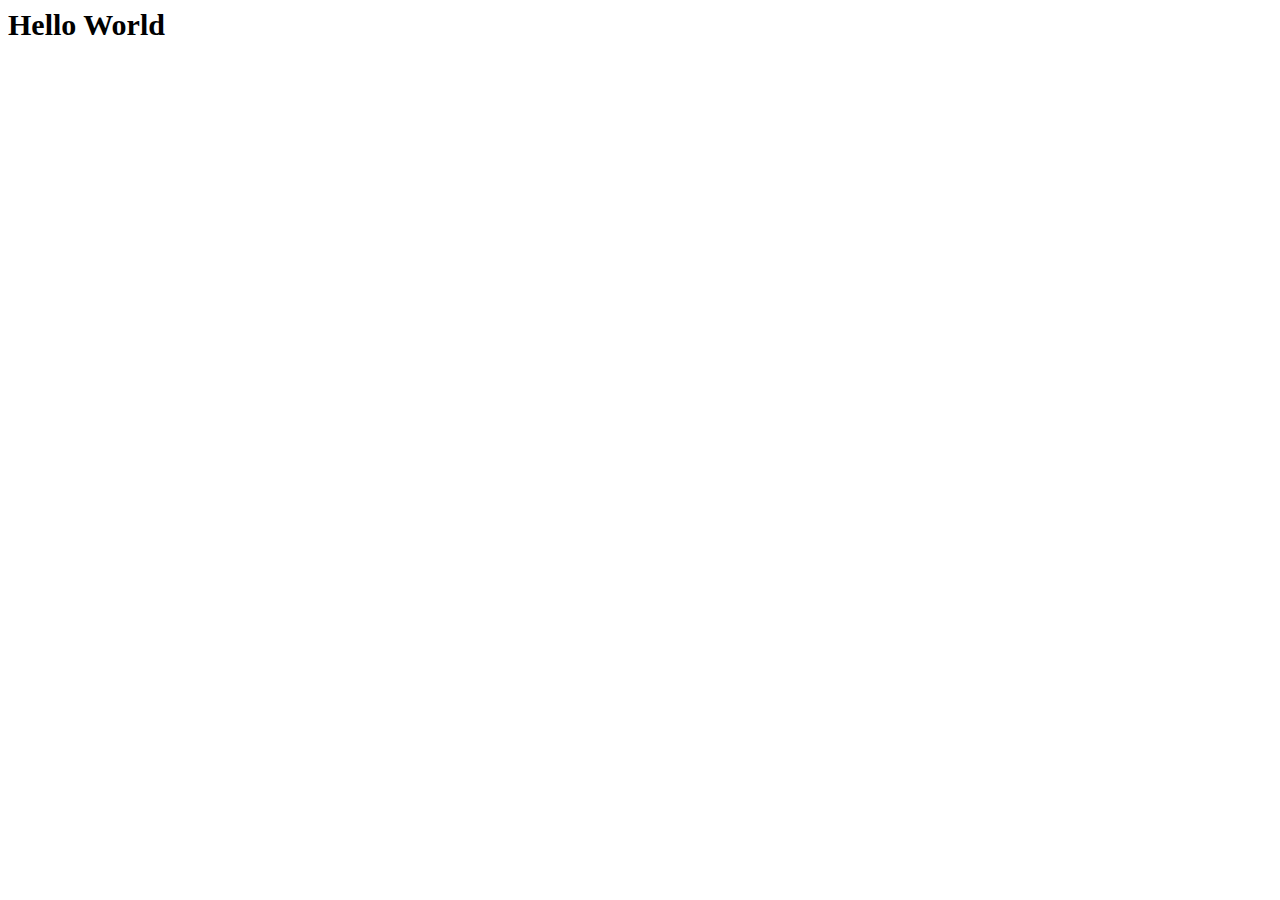
==== index.html @ 3a6c6e26 "Initial Commit" ====
<html lang="pt-bt">
<head>
  <meta charset="UTF-8">
  <meta http-equiv="X-UA-Compatible" content="IE=edge">
  <meta name="viewport" content="width=device-width, initial-scale=1.0">
  <link rel="stylesheet" href="/styles/styles.css">
  <title>Erik Matheus</title>
</head>
<body>
  <h1>Hello World</h1>
</body>
</html>
---- styles/styles.css ----
h1 {
  font-size: 30;
  font-weight: bold;
}
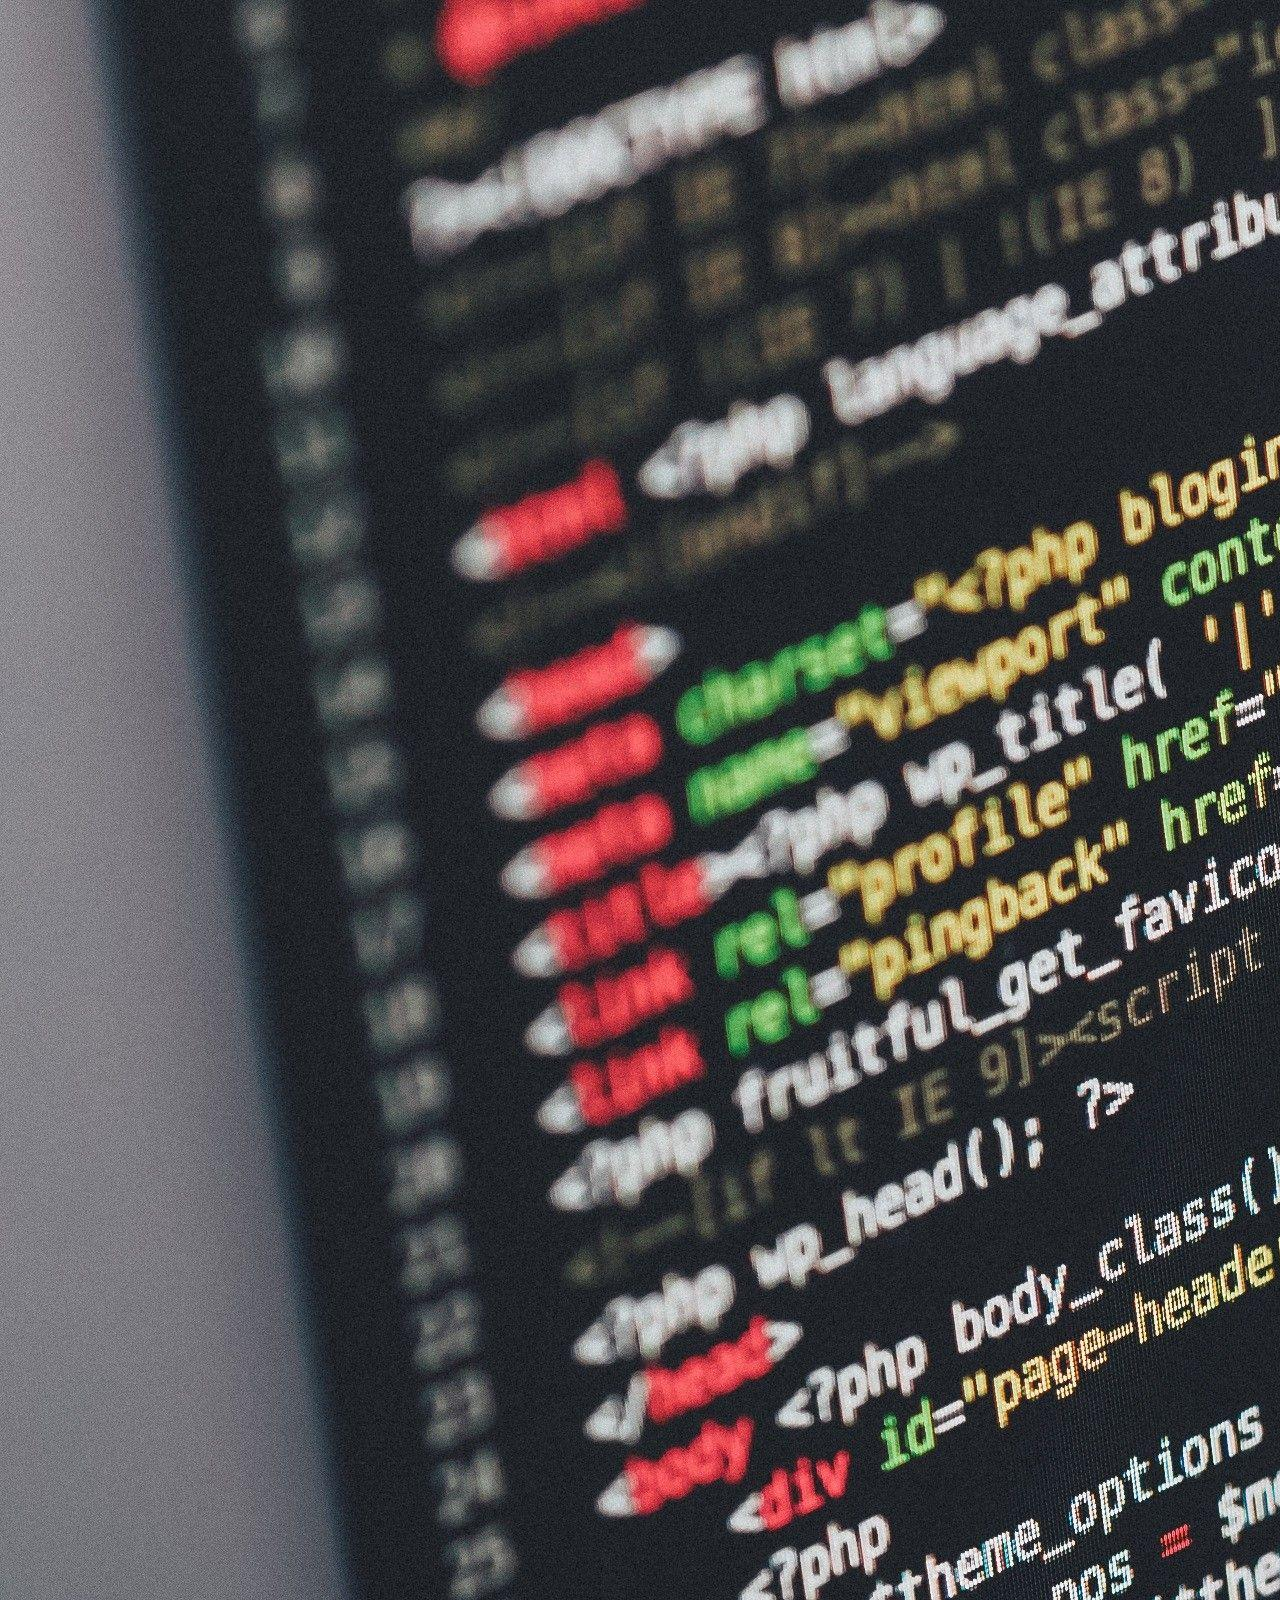
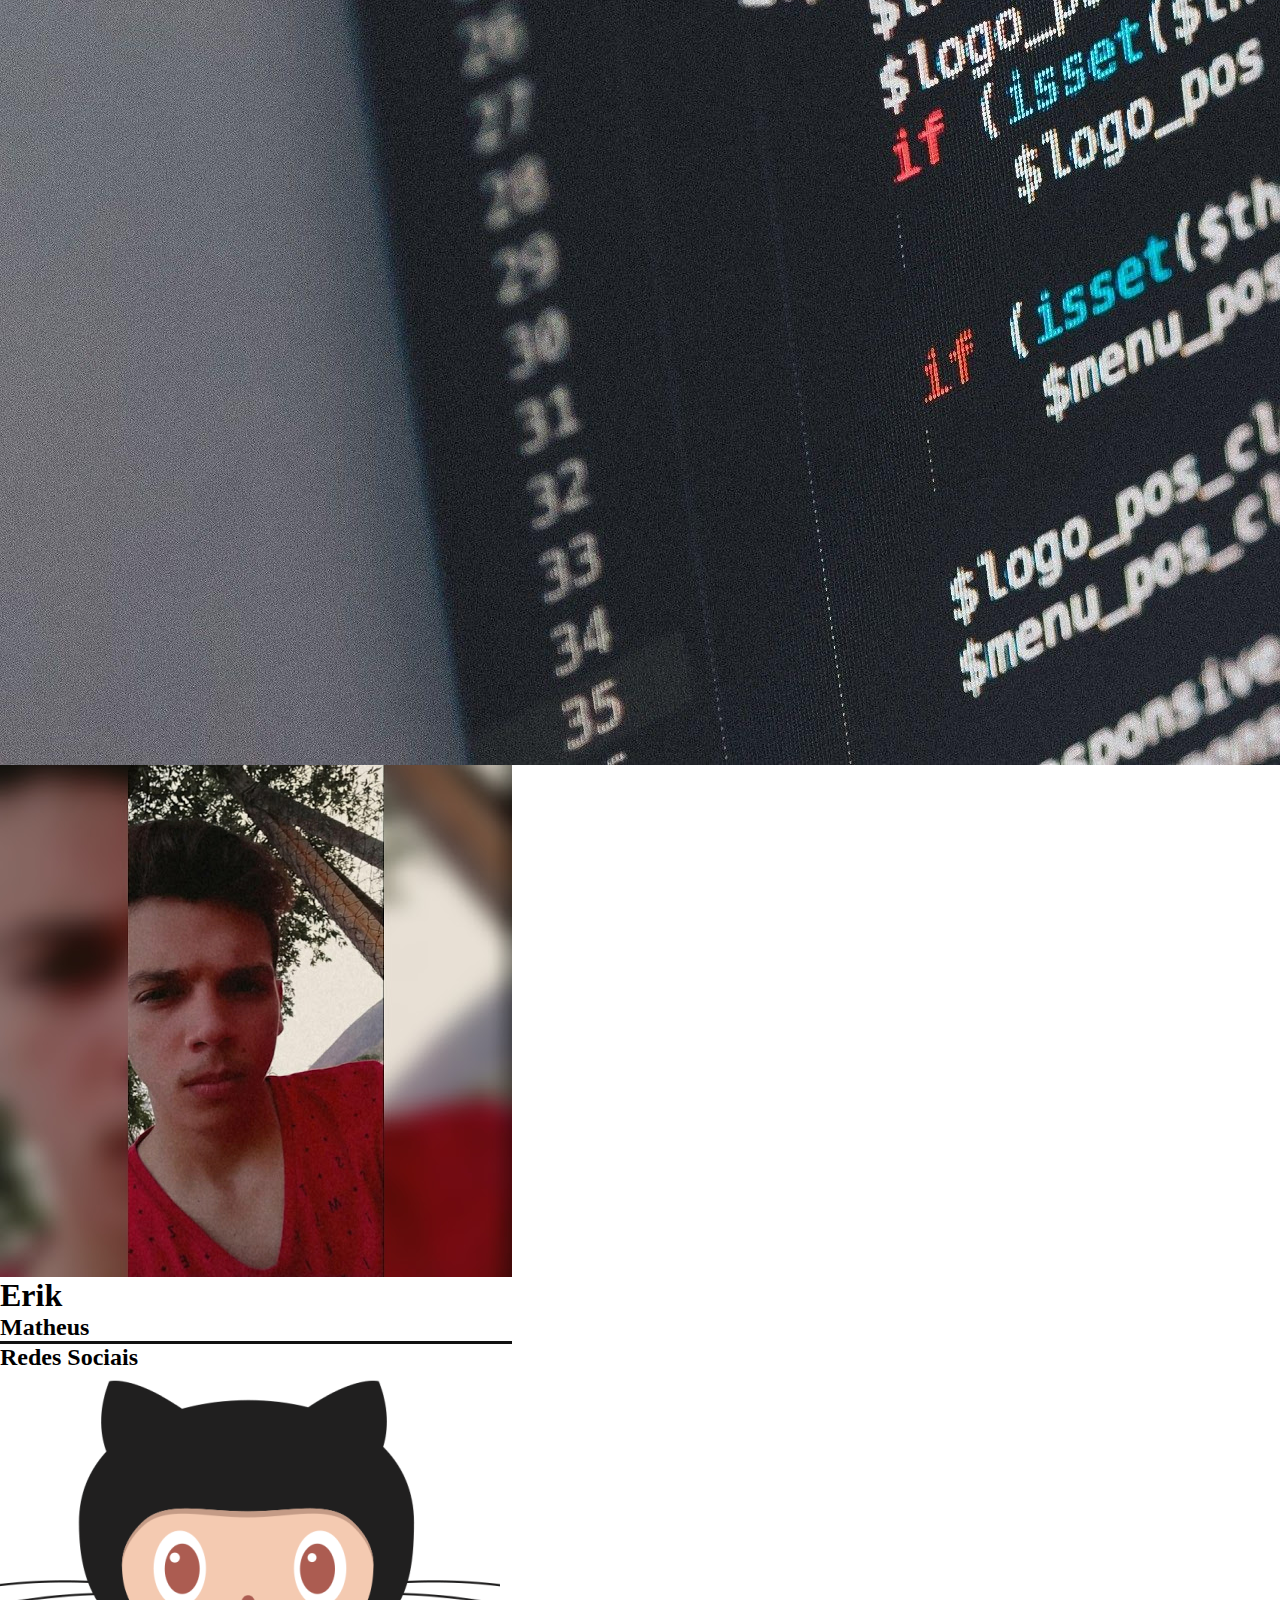
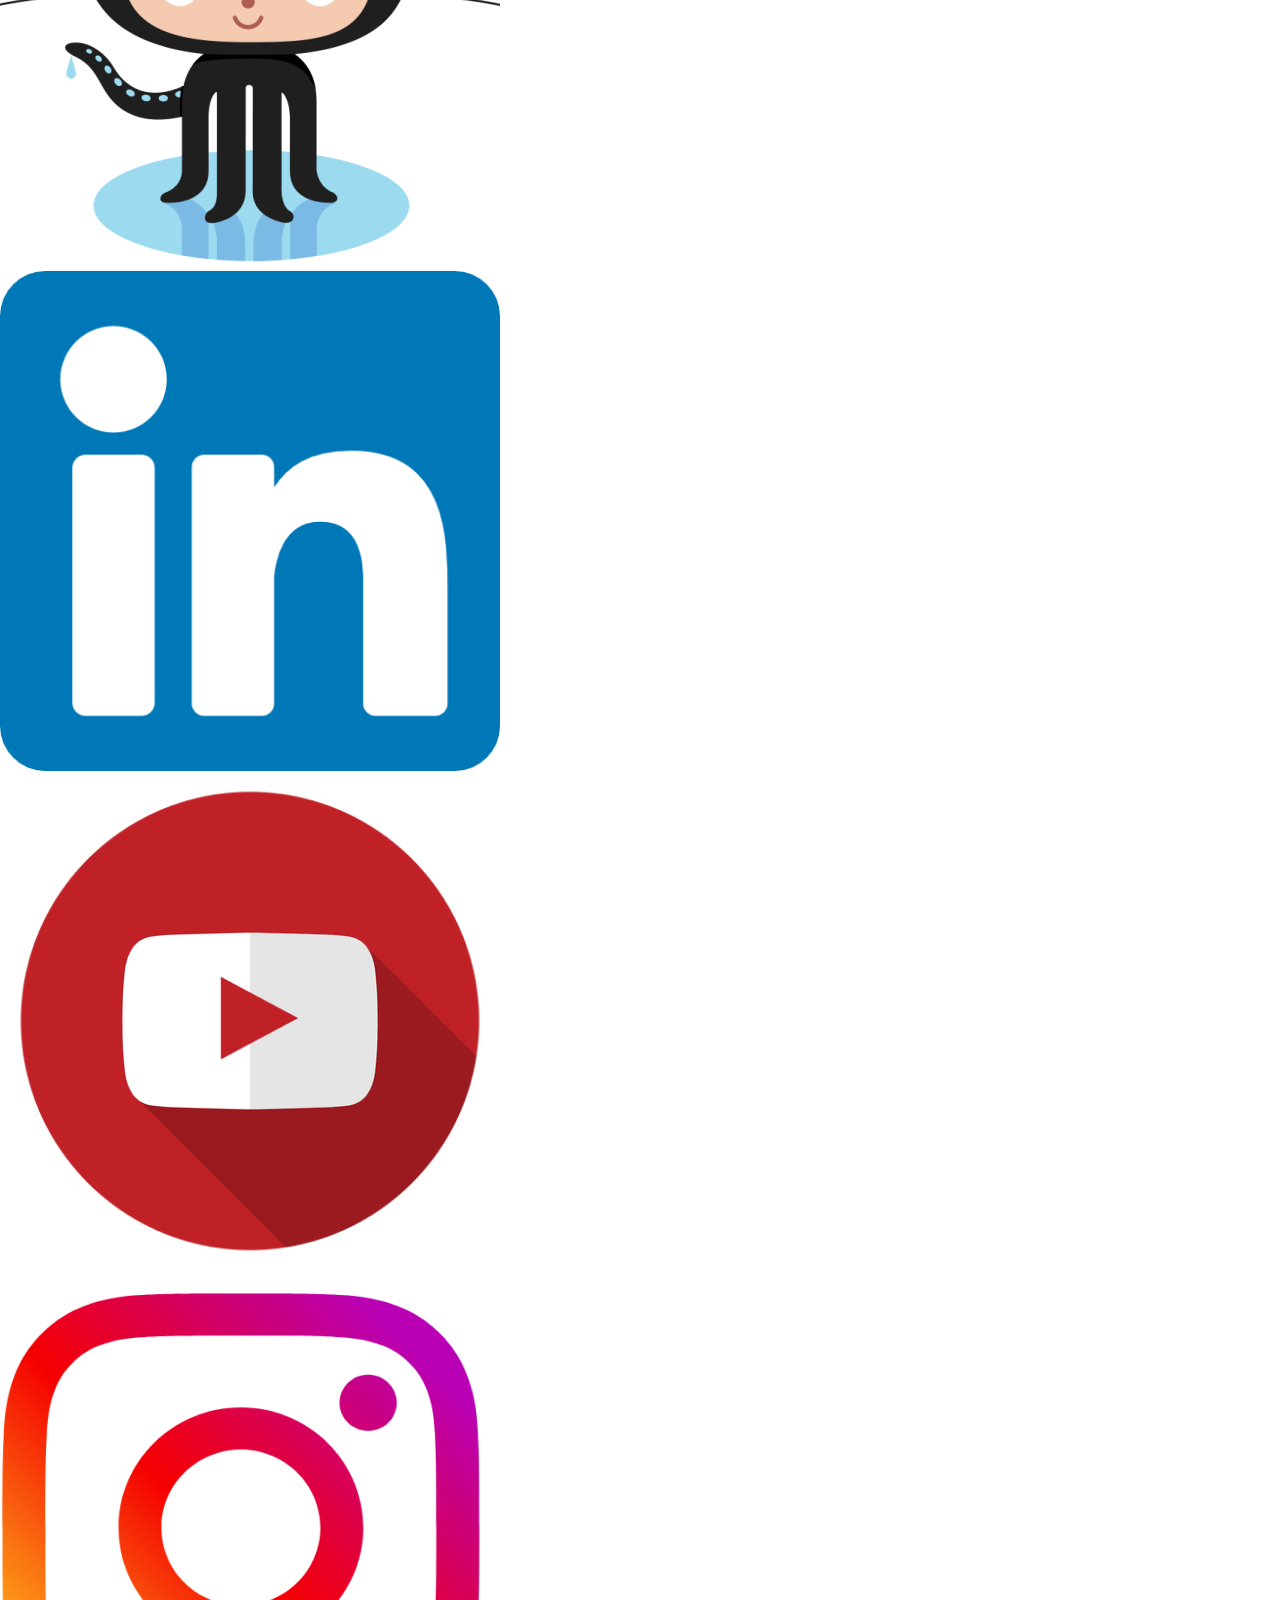
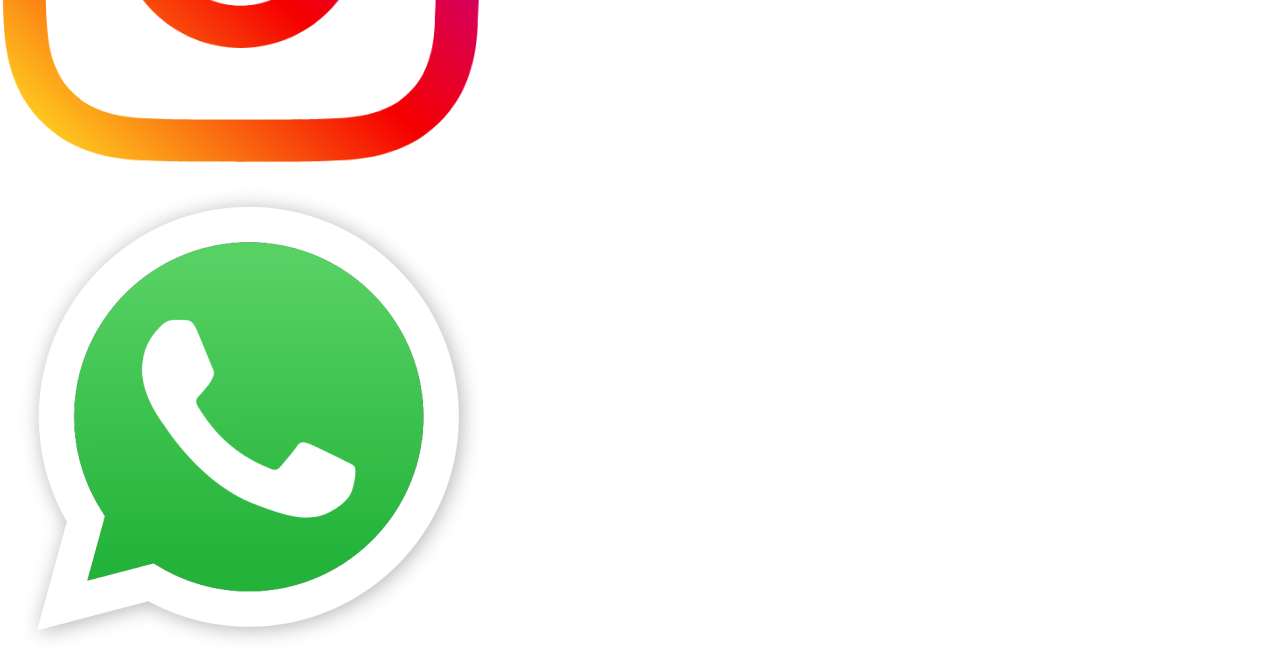
==== commit cbb049b5: "design mobile finished" ====
--- a/index.html
+++ b/index.html
@@ -3,10 +3,45 @@
   <meta charset="UTF-8">
   <meta http-equiv="X-UA-Compatible" content="IE=edge">
   <meta name="viewport" content="width=device-width, initial-scale=1.0">
+  <meta name="theme-color" content="#121212" />
   <link rel="stylesheet" href="/styles/styles.css">
+  <link rel="shortcut icon" href="/images/favicon.ico" type="image/x-icon">
+  <link rel="preconnect" href="https://fonts.googleapis.com">
+  <link rel="preconnect" href="https://fonts.gstatic.com" crossorigin>
+  <link href="https://fonts.googleapis.com/css2?family=Satisfy&display=swap" rel="stylesheet">
   <title>Erik Matheus</title>
 </head>
 <body>
-  <h1>Hello World</h1>
+  <img src="/images/wallpaper.jpg" alt="Wallpaper" class="wallpaper">
+  <div id="root">
+    <div class="header">
+      <img src="/images/image.jpg" alt="My Picture" class="image">
+      <div class="header-container-text">
+        <h1 class="header-text">Erik</h1>
+        <h2 class="header-text">Matheus</h2>
+      </div>
+    </div>
+    <div class="main">
+      <hr size="5" color="#121212" width="40%">
+      <h2 class="main-title">Redes Sociais</h2>
+      <div class="buttons">
+        <div class="button">
+          <img class="logo" src="/images/github.png" alt="GitHub Logo">
+        </div>
+        <div class="button">
+          <img class="logo" src="/images/linkedin.png" alt="Linkedin Logo">
+        </div>
+        <div class="button">
+          <img class="logo" src="/images/youtube.png" alt="YouTube Logo">
+        </div>
+        <div class="button">
+          <img class="logo" src="/images/instagram.png" alt="Instagram Logo">
+        </div>
+        <div class="button">
+          <img class="logo" src="/images/whatsapp.png" alt="Whatsapp Logo">
+        </div>
+      </div>
+    </div>
+  </div>
 </body>
 </html>--- a/styles/styles.css
+++ b/styles/styles.css
@@ -1,4 +1,91 @@
-h1 {
-  font-size: 30;
-  font-weight: bold;
+* {
+  margin: 0;
+  padding: 0;
+  border: 0;
+}
+
+@media (max-width: 580px) {
+  body {
+    display: flex;
+    justify-content: center;
+    /* background: #121212; */
+    background-image: url('/images/wallpaper.jpg');
+    background-size: 100%;
+  }
+  #root {
+    display: flex;
+    flex-direction: column;
+    flex-wrap: nowrap;
+  }
+  .header {
+    display: flex;
+    justify-content: center;
+    align-items: center;
+    flex-direction: row;
+    flex-wrap: wrap;
+    margin-top: 2rem;
+    margin-bottom: 2rem;
+    z-index: 1;
+  }
+  .wallpaper {
+    position: absolute;
+    filter: blur(2px);
+    -webkit-filter: blur(2px);
+    width: 100%;
+    z-index: 0;
+  }
+  .image {
+    width: 9rem;
+    height: 9rem;
+    border-radius: 5rem;
+    margin-right: 1rem;
+    box-shadow: #121212 0rem 0rem 0.4rem 0.2rem;
+  }
+  .header-container.text {
+    display: flex;
+    justify-content: center;
+    align-items: center;
+  }
+  .header-text {
+    color: #e1e1e1;
+    font-size: 2.5rem;
+    font-family: 'Satisfy', cursive;
+    text-shadow: #121212 0.3rem 0.3rem 0.2rem;
+  }
+  .main {
+    width: 100vw;
+    height: 100vh;
+    background: #292929;
+    border-top-left-radius:  2rem;
+    border-top-right-radius: 2rem;
+    padding-top: 1rem;
+    display: flex;
+    align-items: center;
+    flex-direction: column;
+    z-index: 1;
+  }
+  .main-title {
+    margin-top: 1rem;
+    color: #e1e1e1;
+    font-size: 3rem;
+    font-family: 'Satisfy', cursive;
+    text-shadow: #121212 0.3rem 0.3rem 0.2rem;
+  }
+  .buttons {
+    margin-bottom: 1rem;
+    display: flex;
+    justify-content: center;
+    align-items: center;
+    flex-wrap: wrap;
+  }
+  .button {
+    padding: 0.7rem;
+    margin: 0.5rem;
+    border-radius: 0.5rem;
+    box-shadow: #121212 0px 0px 20px;
+  }
+  .logo {
+    width: 5rem;
+    height: 5rem;
+  }
 }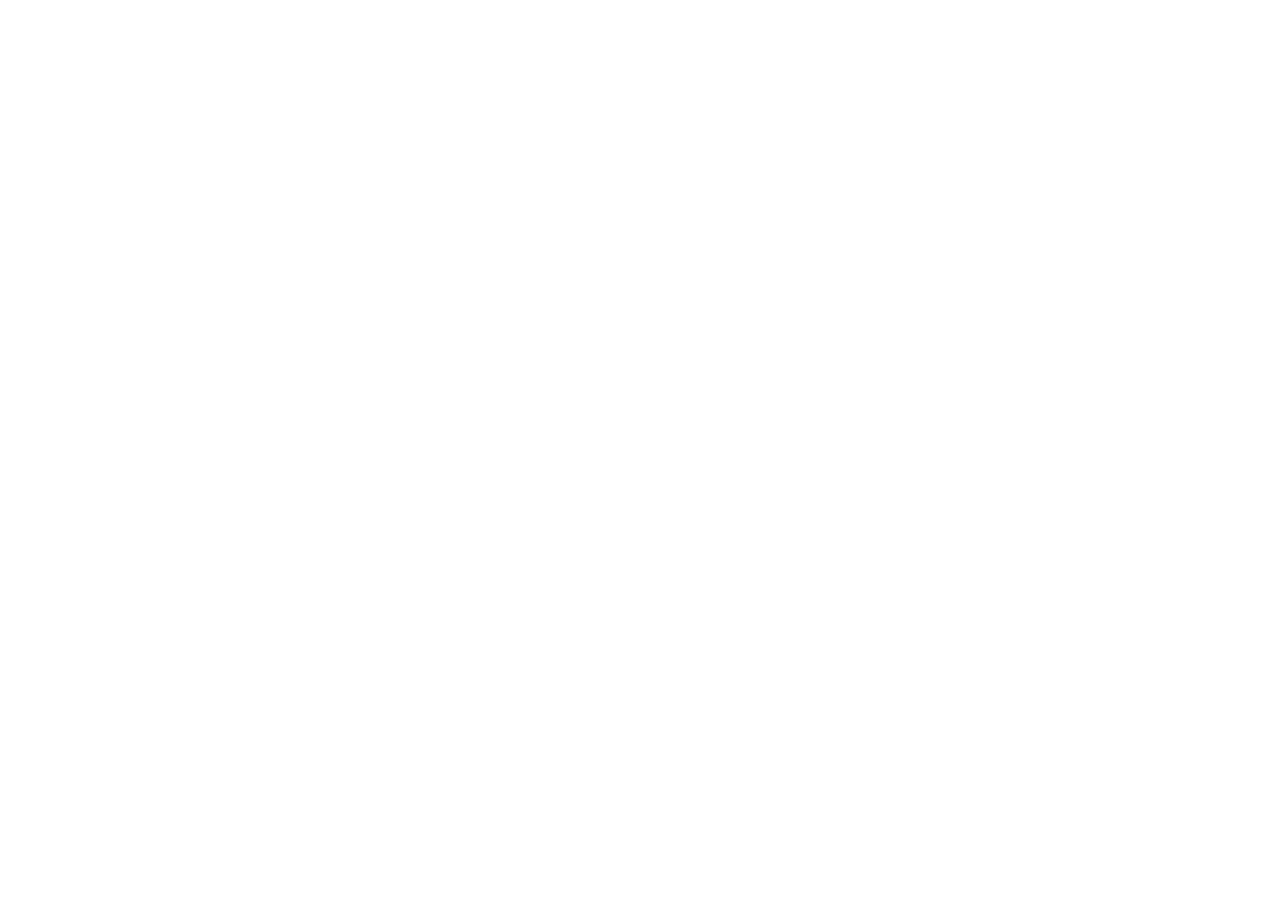
==== commit 588a2bbf: "design mobile changed" ====
--- a/index.html
+++ b/index.html
@@ -3,45 +3,84 @@
   <meta charset="UTF-8">
   <meta http-equiv="X-UA-Compatible" content="IE=edge">
   <meta name="viewport" content="width=device-width, initial-scale=1.0">
-  <meta name="theme-color" content="#121212" />
+  <meta name="theme-color" content="#13131F" />
   <link rel="stylesheet" href="/styles/styles.css">
   <link rel="shortcut icon" href="/images/favicon.ico" type="image/x-icon">
   <link rel="preconnect" href="https://fonts.googleapis.com">
   <link rel="preconnect" href="https://fonts.gstatic.com" crossorigin>
-  <link href="https://fonts.googleapis.com/css2?family=Satisfy&display=swap" rel="stylesheet">
+  <link href="https://fonts.googleapis.com/css2?family=Petrona&family=Satisfy&display=swap" rel="stylesheet">
   <title>Erik Matheus</title>
 </head>
 <body>
-  <img src="/images/wallpaper.jpg" alt="Wallpaper" class="wallpaper">
   <div id="root">
     <div class="header">
+      <div class="header-container-text">
+        <h1 class="header-text">Hi, i am</h1>
+        <h2 class="header-text name">Erik Matheus</h2>
+      </div>
       <img src="/images/image.jpg" alt="My Picture" class="image">
-      <div class="header-container-text">
-        <h1 class="header-text">Erik</h1>
-        <h2 class="header-text">Matheus</h2>
-      </div>
     </div>
     <div class="main">
-      <hr size="5" color="#121212" width="40%">
-      <h2 class="main-title">Redes Sociais</h2>
+      <h2 class="main-title">Follow me⮯</h2>
       <div class="buttons">
-        <div class="button">
+        <div class="button" onclick="mostraAlerta('github')">
           <img class="logo" src="/images/github.png" alt="GitHub Logo">
         </div>
-        <div class="button">
+        <div class="button" onclick="mostraAlerta('linkedin')">
           <img class="logo" src="/images/linkedin.png" alt="Linkedin Logo">
         </div>
-        <div class="button">
+        <div class="button" onclick="mostraAlerta('youtube')">
           <img class="logo" src="/images/youtube.png" alt="YouTube Logo">
         </div>
-        <div class="button">
+        <div class="button" onclick="mostraAlerta('instagram')">
           <img class="logo" src="/images/instagram.png" alt="Instagram Logo">
         </div>
-        <div class="button">
+        <div class="button" onclick="mostraAlerta('whatsapp')">
           <img class="logo" src="/images/whatsapp.png" alt="Whatsapp Logo">
+        </div>
+        <div class="button" onclick="mostraAlerta('tiktok')">
+          <img class="logo d" src="/images/tiktok.png" alt="TikTok Logo">
+        </div>
+        <div class="button" onclick="mostraAlerta('twitter')">
+          <img class="logo d" src="/images/twitter.png" alt="Twitter Logo">
+        </div>
+        <div class="button" onclick="mostraAlerta('facebook')">
+          <img class="logo" src="/images/facebook.png" alt="Facebook Logo">
         </div>
       </div>
     </div>
   </div>
+  <script>
+    function mostraAlerta(i) {
+      switch (i) {
+        case 'github':
+          window.open("https://github.com/erikpervious/", "_blank")
+          break;
+        case 'linkedin':
+          window.open("https://www.linkedin.com/in/erikmatheus/", "_blank")
+          break;
+        case 'youtube':
+          window.open("https://youtube.com/erikpervious", "_blank")
+          break;
+        case 'instagram':
+          window.open("https://instagram.com/erik_pervious", "_blank")
+          break;
+        case 'whatsapp':
+          window.open("https://wa.me/+5533998041133/?text=Vim%20Pelo%20Portfolio", "_blank")
+          break;
+        case 'tiktok':
+          window.open("https://www.tiktok.com/@erik_pervious", "_blank")
+          break;
+        case 'twitter':
+          window.open("https://twitter.com/erikpervious", "_blank")
+          break;
+        case 'facebook':
+          window.open("https://www.facebook.com/profile.php?id=100008415363124", "_blank")
+          break;
+        default:
+          alert('apertou')
+      }
+    };
+  </script>
 </body>
 </html>--- a/styles/styles.css
+++ b/styles/styles.css
@@ -4,13 +4,19 @@
   border: 0;
 }
 
+@media (min-width: 581px) {
+
+  body {
+    display: none;
+  } 
+
+}
+
 @media (max-width: 580px) {
   body {
     display: flex;
     justify-content: center;
-    /* background: #121212; */
-    background-image: url('/images/wallpaper.jpg');
-    background-size: 100%;
+    background: #13131F;
   }
   #root {
     display: flex;
@@ -19,27 +25,19 @@
   }
   .header {
     display: flex;
-    justify-content: center;
+    justify-content: space-around;
     align-items: center;
     flex-direction: row;
     flex-wrap: wrap;
     margin-top: 2rem;
     margin-bottom: 2rem;
-    z-index: 1;
-  }
-  .wallpaper {
-    position: absolute;
-    filter: blur(2px);
-    -webkit-filter: blur(2px);
-    width: 100%;
-    z-index: 0;
   }
   .image {
-    width: 9rem;
-    height: 9rem;
+    width: 5rem;
+    height: 5rem;
+    margin-right: 1rem;
     border-radius: 5rem;
-    margin-right: 1rem;
-    box-shadow: #121212 0rem 0rem 0.4rem 0.2rem;
+    border: 0.3rem solid #1C1C26;
   }
   .header-container.text {
     display: flex;
@@ -49,27 +47,32 @@
   .header-text {
     color: #e1e1e1;
     font-size: 2.5rem;
+    font-family: 'Petrona', cursive;
+    text-shadow: #121212 0.3rem 0.3rem 0.2rem;
+  }
+  .name {
+    color: #FFF;
     font-family: 'Satisfy', cursive;
-    text-shadow: #121212 0.3rem 0.3rem 0.2rem;
+    margin-left: 1rem;
   }
   .main {
     width: 100vw;
     height: 100vh;
-    background: #292929;
+    background: #1C1C26;
     border-top-left-radius:  2rem;
     border-top-right-radius: 2rem;
-    padding-top: 1rem;
     display: flex;
     align-items: center;
     flex-direction: column;
-    z-index: 1;
+    box-shadow: rgba(0, 0, 0, 0.3) 0 -0.7rem 1rem;
   }
   .main-title {
     margin-top: 1rem;
     color: #e1e1e1;
-    font-size: 3rem;
-    font-family: 'Satisfy', cursive;
+    font-size: 2rem;
+    font-family: 'Petrona', cursive;
     text-shadow: #121212 0.3rem 0.3rem 0.2rem;
+    margin-bottom: 0.8rem;
   }
   .buttons {
     margin-bottom: 1rem;
@@ -80,12 +83,17 @@
   }
   .button {
     padding: 0.7rem;
-    margin: 0.5rem;
+    margin: 0.8rem;
     border-radius: 0.5rem;
-    box-shadow: #121212 0px 0px 20px;
+    box-shadow: rgba(0, 0, 0, 0.5) 0 0 0.7rem;
   }
   .logo {
-    width: 5rem;
-    height: 5rem;
+    width: 4.5rem;
+    height: 4.5rem;
+  }
+  .d {
+    width: 4.5rem;
+    height: 4rem;
+    padding: 0.3rem 0;
   }
 }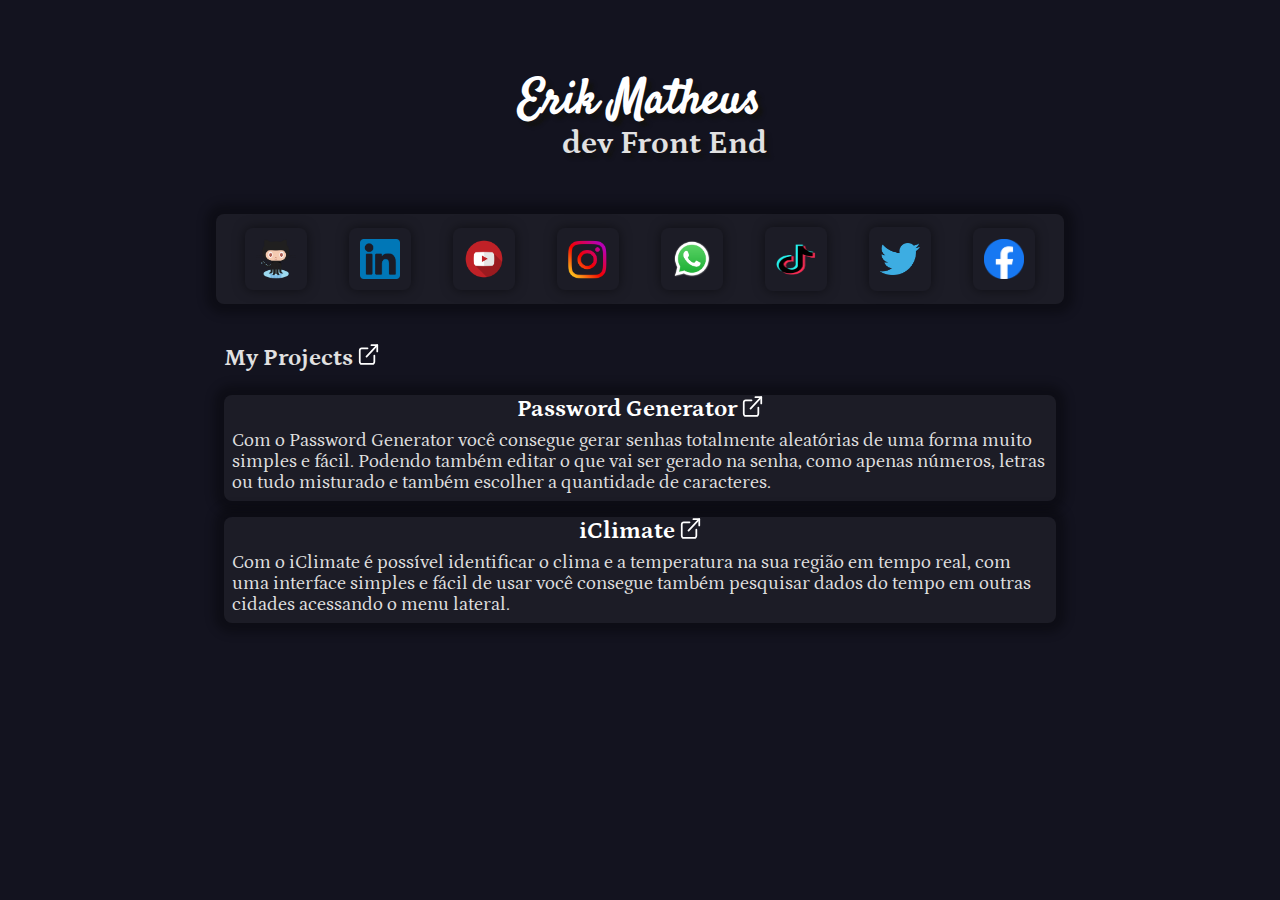
==== commit bca44573: "web screen finished" ====
--- a/index.html
+++ b/index.html
@@ -17,6 +17,8 @@
       <div class="header-container-text">
         <h1 class="header-text">Hi, i am</h1>
         <h2 class="header-text name">Erik Matheus</h2>
+        <h1 class="header-text-web">Erik Matheus</h1>
+        <h2 class="header-text-web name-web">dev Front End</h1>
       </div>
       <img src="/images/image.jpg" alt="My Picture" class="image">
     </div>
@@ -48,39 +50,38 @@
           <img class="logo" src="/images/facebook.png" alt="Facebook Logo">
         </div>
       </div>
+      <div class="projects">
+        <div class="title-main">
+          <h2 class="project-title">My Projects</h2>
+          <object class="open-link-svg" data="/images/open-link.svg" type="image/svg+xml"></object>
+        </div>
+        <div class="project">
+          <div class="container-title">
+            <h2 class="project-title p">Password Generator</h2>
+            <object class="open-link-svg" data="/images/open-link.svg" type="image/svg+xml"></object>
+          </div>
+          <p class="project-content">
+            Com o Password Generator você consegue gerar senhas totalmente aleatórias de 
+            uma forma muito simples e fácil. Podendo também editar o que vai ser gerado na 
+            senha, como apenas números, letras ou tudo misturado e também escolher a 
+            quantidade de caracteres.
+          </p>
+        </div>
+        <div class="project">
+          <div class="container-title">
+            <h2 class="project-title p">iClimate</h2>
+            <object class="open-link-svg" data="/images/open-link.svg" type="image/svg+xml"></object>
+          </div>
+          <p class="project-content">
+            Com o iClimate é possível identificar o clima e a temperatura na sua 
+            região em tempo real, com uma interface simples e fácil de usar você 
+            consegue também pesquisar dados do tempo em outras cidades acessando 
+            o menu lateral.
+          </p>
+        </div>
+      </div>
     </div>
   </div>
-  <script>
-    function mostraAlerta(i) {
-      switch (i) {
-        case 'github':
-          window.open("https://github.com/erikpervious/", "_blank")
-          break;
-        case 'linkedin':
-          window.open("https://www.linkedin.com/in/erikmatheus/", "_blank")
-          break;
-        case 'youtube':
-          window.open("https://youtube.com/erikpervious", "_blank")
-          break;
-        case 'instagram':
-          window.open("https://instagram.com/erik_pervious", "_blank")
-          break;
-        case 'whatsapp':
-          window.open("https://wa.me/+5533998041133/?text=Vim%20Pelo%20Portfolio", "_blank")
-          break;
-        case 'tiktok':
-          window.open("https://www.tiktok.com/@erik_pervious", "_blank")
-          break;
-        case 'twitter':
-          window.open("https://twitter.com/erikpervious", "_blank")
-          break;
-        case 'facebook':
-          window.open("https://www.facebook.com/profile.php?id=100008415363124", "_blank")
-          break;
-        default:
-          alert('apertou')
-      }
-    };
-  </script>
+  <script src="/script/mod.js"></script>
 </body>
 </html>--- a/styles/styles.css
+++ b/styles/styles.css
@@ -4,15 +4,155 @@
   border: 0;
 }
 
+.button:hover {
+  cursor: pointer;
+  margin-bottom: 0.5rem;
+}
+
 @media (min-width: 581px) {
-
   body {
-    display: none;
-  } 
-
+    display: flex;
+    justify-content: center;
+    background: #13131F;
+  }
+  #root {
+    display: flex;
+    flex-direction: column;
+    flex-wrap: nowrap;
+  }
+  .header {
+    display: flex;
+    justify-content: center;
+    align-items: center;
+    flex-direction: row;
+    flex-wrap: wrap;
+    margin-top: 5rem;
+    margin-bottom: 3rem;
+  }
+  .header-container-text {
+    display: flex;
+    justify-content: flex-start;
+    align-items: center;
+    flex-direction: column;
+  }
+  .header-text {
+    display: none;
+  }
+  .header-text-web {
+    display: flex;
+    content: 'Erik Matheus';
+    color: #FFFFFF;
+    font-size: 3rem;
+    font-family: 'Satisfy', cursive;
+    text-shadow: #121212 0.3rem 0.3rem 0.2rem;
+    line-height: 2.7rem;
+  }
+  .name-web {
+    display: block;
+    color: #e1e1e1;
+    content: 'dev Front End';
+    font-size: 2rem;
+    font-family: 'Petrona', cursive;
+    padding-left: 3rem;
+  }
+  .image {
+    display: none;
+  }
+  .main {
+    display: flex;
+    justify-content: center;
+    align-items: center;
+    flex-direction: column;
+  }
+  .main-title {
+    display: none;
+  }
+  .buttons {
+    margin-bottom: 1rem;
+    display: flex;
+    justify-content: space-around;
+    align-items: center;
+    flex-wrap: wrap;
+    width: 65vw;
+    background: #1C1C26;
+    box-shadow: rgba(0, 0, 0, 0.3) 0 0 0.6rem 0.6rem;
+    border-radius: 0.5rem;
+    padding-left: 0.5rem;
+    padding-right: 0.5rem;
+  }
+  .button {
+    padding: 0.7rem;
+    margin: 0.8rem;
+    border-radius: 0.5rem;
+    box-shadow: rgba(0, 0, 0, 0.5) 0 0 0.7rem;
+  }
+  .logo {
+    width: 2.5rem;
+    height: 2.5rem;
+  }
+  .d {
+    width: 2.5rem;
+    height: 2rem;
+    padding: 0.3rem 0;
+  }
+  .projects {
+    justify-content: flex-start;
+    display: flex;
+    align-items: flex-start;
+    flex-direction: column;
+    width: 65vw;
+    border-radius: 0.5rem;
+    margin: 1.5rem 0;
+  }
+  .title-main {
+    display: flex;
+    width: 56vw;
+    justify-content: flex-start;
+    align-items: flex-start;
+  }
+  .container-title {
+    display: flex;
+    justify-content: center;
+    align-items: center;
+  }
+  .title-main {
+    margin-bottom: 1.5rem;
+  }
+  .project-title {
+    color: #e1e1e1;
+    font-family: 'Petrona', cursive;
+  }
+  .p {
+    color: #FFF;
+  }
+  .open-link-svg {
+    margin: 0 0 0.3rem 0.3rem;
+    color: #FFF;
+  }
+  .project {
+    margin-bottom: 1rem;
+    display: flex;
+    justify-content: space-around;
+    align-items: center;
+    flex-wrap: wrap;
+    width: 65vw;
+    background: #1C1C26;
+    box-shadow: rgb(0 0 0 / 30%) 0 0 0.6rem 0.6rem;
+    border-radius: 0.5rem;
+  }
+  .project-content {
+    margin-top: 0.5rem;
+    font-size: 1.2rem;
+    padding: 0rem 0.5rem 0.5rem 00.5rem;
+    color: #e1e1e1;
+    font-family: 'Petrona', cursive;
+  }
 }
 
 @media (max-width: 580px) {
+  .header-text-web {
+    display: none;
+  }
   body {
     display: flex;
     justify-content: center;
@@ -96,4 +236,7 @@
     height: 4rem;
     padding: 0.3rem 0;
   }
+  .projects {
+    display: none;
+  }
 }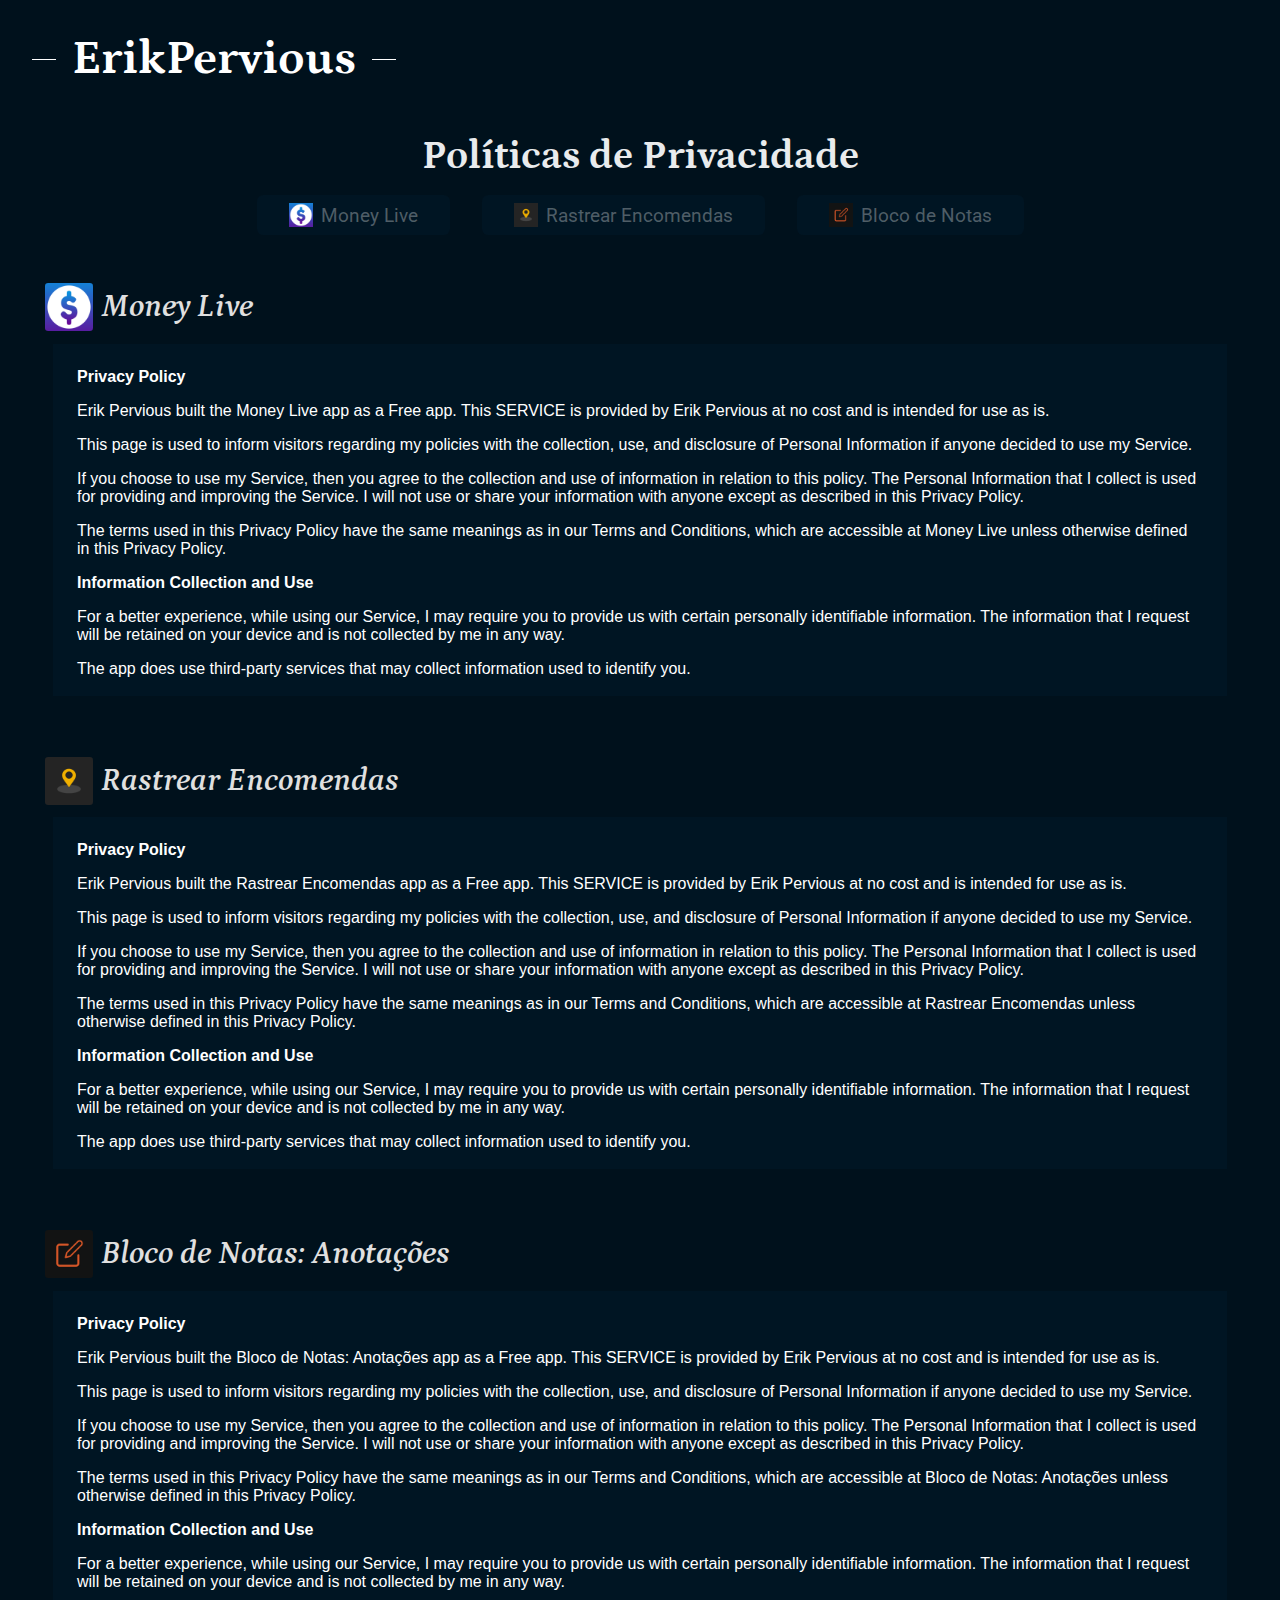
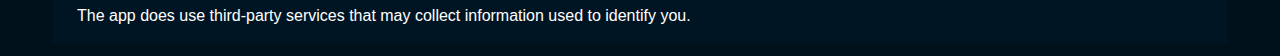
==== commit 4669c3c7: "website finished" ====
--- a/index.html
+++ b/index.html
@@ -3,85 +3,102 @@
   <meta charset="UTF-8">
   <meta http-equiv="X-UA-Compatible" content="IE=edge">
   <meta name="viewport" content="width=device-width, initial-scale=1.0">
-  <meta name="theme-color" content="#13131F" />
-  <link rel="stylesheet" href="/styles/styles.css">
-  <link rel="shortcut icon" href="/images/favicon.ico" type="image/x-icon">
+  <meta name="theme-color" content="#00111C" />
+  <link rel="stylesheet" href="/src/styles/styles.css">
+  <link rel="shortcut icon" href="/src/assets/favicon.ico" type="image/x-icon">
   <link rel="preconnect" href="https://fonts.googleapis.com">
   <link rel="preconnect" href="https://fonts.gstatic.com" crossorigin>
-  <link href="https://fonts.googleapis.com/css2?family=Petrona&family=Satisfy&display=swap" rel="stylesheet">
+  <link href="https://fonts.googleapis.com/css2?family=Petrona&family=Roboto&display=swap" rel="stylesheet">
   <title>Erik Matheus</title>
 </head>
 <body>
-  <div id="root">
-    <div class="header">
-      <div class="header-container-text">
-        <h1 class="header-text">Hi, i am</h1>
-        <h2 class="header-text name">Erik Matheus</h2>
-        <h1 class="header-text-web">Erik Matheus</h1>
-        <h2 class="header-text-web name-web">dev Front End</h1>
+  <header>
+    <div class="line"></div>
+    <h1>ErikPervious</h1>
+    <div class="line"></div>
+  </header>
+  <main>
+    <h2>Políticas de Privacidade</h2>
+    <nav>
+      <ul>
+        <li>
+          <a href="#moneylive">
+            <div class="box-list">
+              <img 
+                src="/src/assets/logo-money-live.png" 
+                alt="logo app money live"
+                class="box-list-logo"
+              >
+              Money Live
+            </div>
+          </a>
+        </li>
+        <li>
+          <a href="#rastrearencomendas">
+            <div class="box-list">
+              <img 
+                src="/src/assets/logo-rastrear-encomendas.png" 
+                alt="logo app rastrear encomendas"
+                class="box-list-logo"
+              >
+              Rastrear Encomendas
+            </div>
+          </a>
+        </li>
+        <li>
+          <a href="#blocodenotas">
+            <div class="box-list">
+              <img 
+                src="/src/assets/logo-bloco-de-notas.png" 
+                alt="logo app bloco de notas"
+                class="box-list-logo"
+              >
+              Bloco de Notas
+            </div>
+          </a>
+        </li>
+      </ul>
+    </nav>
+    <section class="box-app" id="moneylive">
+      <div class="box-app-logo-title">
+        <img 
+          src="/src/assets/logo-money-live.png" 
+          alt="logo app money live"
+          class="box-app-logo"
+        >
+        <p class="box-app-title">Money Live</p>
+      </div>  
+      <div class="box-app-description">
+        <iframe src="/src/pages/moneylive.html"></iframe>
       </div>
-      <img src="/images/image.jpg" alt="My Picture" class="image">
-    </div>
-    <div class="main">
-      <h2 class="main-title">Follow me⮯</h2>
-      <div class="buttons">
-        <div class="button" onclick="mostraAlerta('github')">
-          <img class="logo" src="/images/github.png" alt="GitHub Logo">
-        </div>
-        <div class="button" onclick="mostraAlerta('linkedin')">
-          <img class="logo" src="/images/linkedin.png" alt="Linkedin Logo">
-        </div>
-        <div class="button" onclick="mostraAlerta('youtube')">
-          <img class="logo" src="/images/youtube.png" alt="YouTube Logo">
-        </div>
-        <div class="button" onclick="mostraAlerta('instagram')">
-          <img class="logo" src="/images/instagram.png" alt="Instagram Logo">
-        </div>
-        <div class="button" onclick="mostraAlerta('whatsapp')">
-          <img class="logo" src="/images/whatsapp.png" alt="Whatsapp Logo">
-        </div>
-        <div class="button" onclick="mostraAlerta('tiktok')">
-          <img class="logo d" src="/images/tiktok.png" alt="TikTok Logo">
-        </div>
-        <div class="button" onclick="mostraAlerta('twitter')">
-          <img class="logo d" src="/images/twitter.png" alt="Twitter Logo">
-        </div>
-        <div class="button" onclick="mostraAlerta('facebook')">
-          <img class="logo" src="/images/facebook.png" alt="Facebook Logo">
-        </div>
+    </section>
+    <section class="box-app" id="rastrearencomendas">
+      <div class="box-app-logo-title">
+        <img 
+          src="/src/assets/logo-rastrear-encomendas.png" 
+          alt="logo app rastrear encomendas"
+          class="box-app-logo"
+        >
+        <p class="box-app-title">Rastrear Encomendas</p>
+      </div>  
+      <div class="box-app-description">
+        <iframe src="/src/pages/rastrearencomendas.html"></iframe>
       </div>
-      <div class="projects">
-        <div class="title-main">
-          <h2 class="project-title">My Projects</h2>
-          <object class="open-link-svg" data="/images/open-link.svg" type="image/svg+xml"></object>
-        </div>
-        <div class="project">
-          <div class="container-title">
-            <h2 class="project-title p">Password Generator</h2>
-            <object class="open-link-svg" data="/images/open-link.svg" type="image/svg+xml"></object>
-          </div>
-          <p class="project-content">
-            Com o Password Generator você consegue gerar senhas totalmente aleatórias de 
-            uma forma muito simples e fácil. Podendo também editar o que vai ser gerado na 
-            senha, como apenas números, letras ou tudo misturado e também escolher a 
-            quantidade de caracteres.
-          </p>
-        </div>
-        <div class="project">
-          <div class="container-title">
-            <h2 class="project-title p">iClimate</h2>
-            <object class="open-link-svg" data="/images/open-link.svg" type="image/svg+xml"></object>
-          </div>
-          <p class="project-content">
-            Com o iClimate é possível identificar o clima e a temperatura na sua 
-            região em tempo real, com uma interface simples e fácil de usar você 
-            consegue também pesquisar dados do tempo em outras cidades acessando 
-            o menu lateral.
-          </p>
-        </div>
+    </section>
+    <section class="box-app" id="blocodenotas">
+      <div class="box-app-logo-title">
+        <img 
+          src="/src/assets/logo-bloco-de-notas.png" 
+          alt="logo app bloco de notas"
+          class="box-app-logo"
+        >
+        <p class="box-app-title">Bloco de Notas: Anotações</p>
+      </div>  
+      <div class="box-app-description">
+        <iframe src="/src/pages/blocodenotas.html"></iframe>
       </div>
-    </div>
-  </div>
-  <script src="/script/mod.js"></script>
+    </section>
+  </main>
+  <script src="/src/script/mod.js"></script>
 </body>
 </html>--- a/src/styles/styles.css
+++ b/src/styles/styles.css
@@ -0,0 +1,143 @@
+:root {
+  --blue-primary: #00111C;
+  --blue-secondary: #001523;
+  --blue-tertiary: #001a2c;
+  --white-primary: #ffffff;
+  --white-secondary: #e9ebed;
+  --white-tertiary: #e0e0e0;
+  --gray-primary: #ffffff50;
+}
+
+* {
+  margin: 0;
+  padding: 0;
+  border: 0;
+}
+
+::-webkit-scrollbar {
+  width:10px;
+  height: 10px;
+}
+::-webkit-scrollbar-track {
+  background: var(--blue-secondary);
+}
+::-webkit-scrollbar-thumb {
+background: var(--white-tertiary);
+}
+
+/* WEB */
+@media (min-width: 581px) {
+  body {
+    background: var(--blue-primary);
+    display: flex;
+    flex-direction: column;
+  }
+  header {
+    display: flex;
+    flex-direction: row;
+    align-items: center;
+    padding: 2rem;
+  }
+  .line {
+    width: 1.5rem;
+    height: 1px;
+    background: var(--white-primary);
+  }
+  h1 {
+    color: var(--white-primary);
+    font-family: 'Petrona', sans-serif;
+    font-weight: bold;
+    margin: 0 1rem;
+    font-size: 3rem;
+  }
+  main {
+    display: flex;
+    flex-direction: column;
+    align-items: center;
+    margin-top: 1rem;
+  }
+  h2 {
+    color: var(--white-secondary);
+    font-size: 2.5rem;
+    font-family: 'Petrona';
+  }
+  ul {
+    display: flex;
+    flex-direction: row;
+    margin-top: 1rem;
+    list-style-type: none;
+  }
+  li {
+    color: var(--gray-primary);
+    font-size: 1.2rem;
+    cursor: pointer;
+    font-family: 'Roboto';
+    text-align: center;
+  }
+  a {
+    text-decoration: none;
+    color: var(--gray-primary);
+  }
+  a:hover {
+    color: var(--white-tertiary);
+    font-weight: bold;
+  }
+  .box-list {
+    display: flex;
+    align-items: center;
+    flex-direction: row;
+    padding: 0.5rem 2rem;
+    background: var(--blue-secondary);
+    border-radius: 0.4rem;
+    margin: 0 1rem;
+  }
+  img {
+    width: 1.5rem;
+    height: 1.5rem;
+    margin-right: 0.5rem;
+  }
+  .box-app {
+    display: flex;
+    width: 98vw;
+    margin-top: 3rem;
+    flex-direction: column;
+  }
+  .box-app-logo-title {
+    padding: 0 2rem;
+    display: flex;
+    flex-direction: row;
+    align-items: center;
+  }
+  .box-app-logo {
+    width: 3rem;
+    height: 3rem;
+    border-radius: 0.2rem;
+    margin-right: 0.5rem;
+  }
+  .box-app-title {
+    color: var(--white-tertiary);
+    font-size: 2rem;
+    font-family: 'Petrona', sans-serif;
+    font-weight: 600;
+    font-style: italic;
+  }
+  .box-app-description {
+    display: flex;
+    margin: 0.8rem 2.5rem;
+    background: var(--blue-secondary);
+    padding: 1rem;
+    height: 20rem;
+  }
+  iframe {
+    width: 100vw;
+  }
+}
+
+/* MOBILE */
+@media (max-width: 580px) {
+  body {
+    display: flex;
+    justify-content: center;
+    background: var(--blue-primary);
+  }
+}